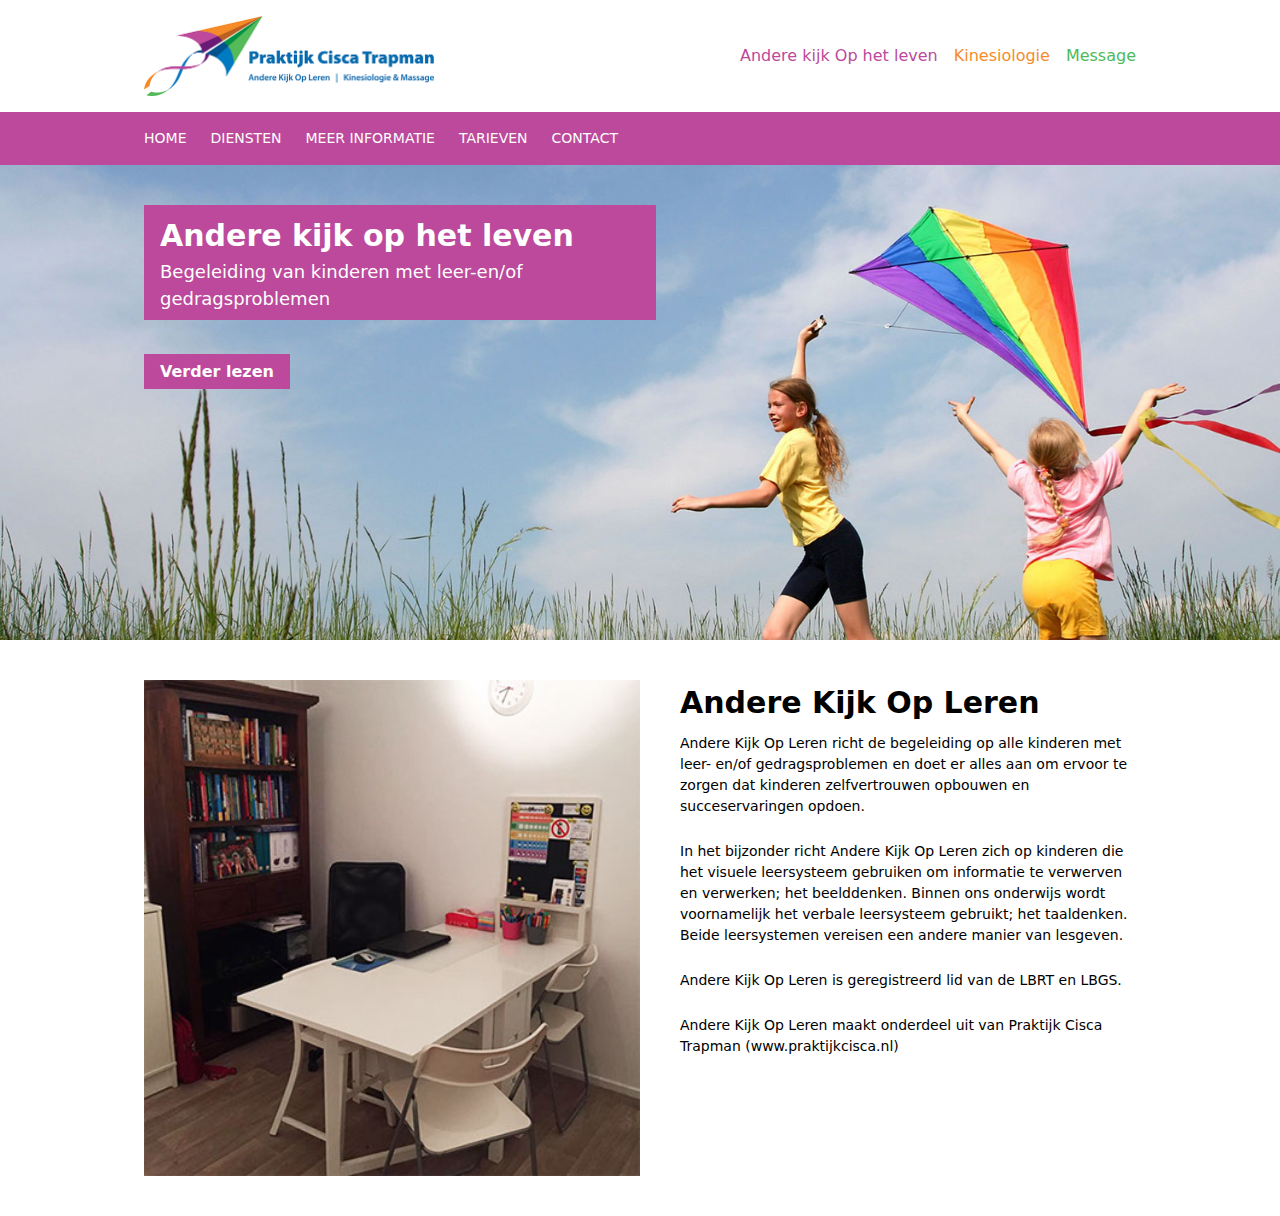
==== index.html @ f5a73669 "index page first sections" ====
<!DOCTYPE html>
<html lang="en">
  <head>
    <meta charset="UTF-8" />
    <meta
      name="viewport"
      content="width=device-width, initial-scale=1.0, maximum-scale=1.0, user-scalable=0"
    />
    <title>Praktijkcisca</title>
    <link rel="stylesheet" href="./css/tailwindcss.css" media="all" />
  </head>
  <body>
    <header class="bg-white">
      <div
        class="px-4 py-4 container mx-auto w-full max-w-screen-lg flex items-center justify-between"
      >
        <a href="#">
          <img class="md:h-20 h-10" src="./img/logo.png" alt="logo" />
        </a>
        <div class="md:hidden block">
          <svg
            class="h-6 w-6 brand_blue"
            fill="none"
            viewBox="0 0 24 24"
            stroke="currentColor"
            class="menu w-6 h-6"
          >
            <path
              stroke-linecap="round"
              stroke-linejoin="round"
              stroke-width="2"
              d="M4 6h16M4 12h16M4 18h16"
            ></path>
          </svg>
        </div>
        <div class="md:flex hidden space-x-4">
          <a class="brand_purple" href="#">Andere kijk Op het leven</a>
          <a class="brand_orange" href="#"> Kinesiologie</a>
          <a class="brand_green" href="#">Message</a>
        </div>
      </div>
      <div class="bg_brand_purple">
        <div
          class="px-4 py-4 md:flex hidden md:space-x-6 container mx-auto max-w-screen-lg text-white text-sm uppercase"
        >
          <span>
            <a href="#">Home</a>
          </span>
          <span>
            <a href="#">Diensten</a>
          </span>
          <span>
            <a href="#">Meer informatie</a>
          </span>
          <span>
            <a href="#">Tarieven</a>
          </span>
          <span>
            <a href="#">Contact</a>
          </span>
        </div>
      </div>
    </header>
    <div
      class="relative bg-cover bg-center"
      style="background-image: url('./img/scollover_img.jpg');"
    >
      <div
        class="pb-64 flex flex-col px-4 container mx-auto w-auto max-w-screen-lg"
      >
        <div
          class="max-w-lg inline-block px-4 py-2 my-10 bg_brand_purple text-white"
        >
          <h1 class="text-2xl md:text-3xl font-semibold">
            Andere kijk op het leven
          </h1>
          <h2 class="text-md md:text-lg">
            Begeleiding van kinderen met leer-en/of gedragsproblemen
          </h2>
        </div>
        <span class="inline-block">
          <a
            class="px-4 py-2 mt-4 bg_brand_purple text-white font-semibold"
            href="#andere-kijk-op-leren"
            >Verder lezen</a
          >
        </span>
      </div>
    </div>

    <section id="andere-kijk-op-leren" class="py-10 bg-white">
      <div class="px-4 md:space-x-10 md:flex container mx-auto max-w-screen-lg">
        <img
          class="md:w-1/2 w-full h-auto flex-shrink-0"
          src="./img/praktijk_bureau.jpg"
          alt="praktijk foto"
        />
        <div class="max-w-lg">
          <h1 class="text-3xl font-semibold">Andere Kijk Op Leren</h1>
          <p class="pt-2 text-sm">
            Andere Kijk Op Leren richt de begeleiding op alle kinderen met leer-
            en/of gedragsproblemen en doet er alles aan om ervoor te zorgen dat
            kinderen zelfvertrouwen opbouwen en succeservaringen opdoen.
          </p>
          <p class="pt-6 text-sm">
            In het bijzonder richt Andere Kijk Op Leren zich op kinderen die het
            visuele leersysteem gebruiken om informatie te verwerven en
            verwerken; het beelddenken. Binnen ons onderwijs wordt voornamelijk
            het verbale leersysteem gebruikt; het taaldenken. Beide leersystemen
            vereisen een andere manier van lesgeven.
          </p>
          <p class="pt-6 text-sm">
            Andere Kijk Op Leren is geregistreerd lid van de LBRT en LBGS.
          </p>
          <p class="pt-6 text-sm">
            Andere Kijk Op Leren maakt onderdeel uit van Praktijk Cisca Trapman
            (www.praktijkcisca.nl)
          </p>
        </div>
      </div>
    </section>
  </body>
</html>
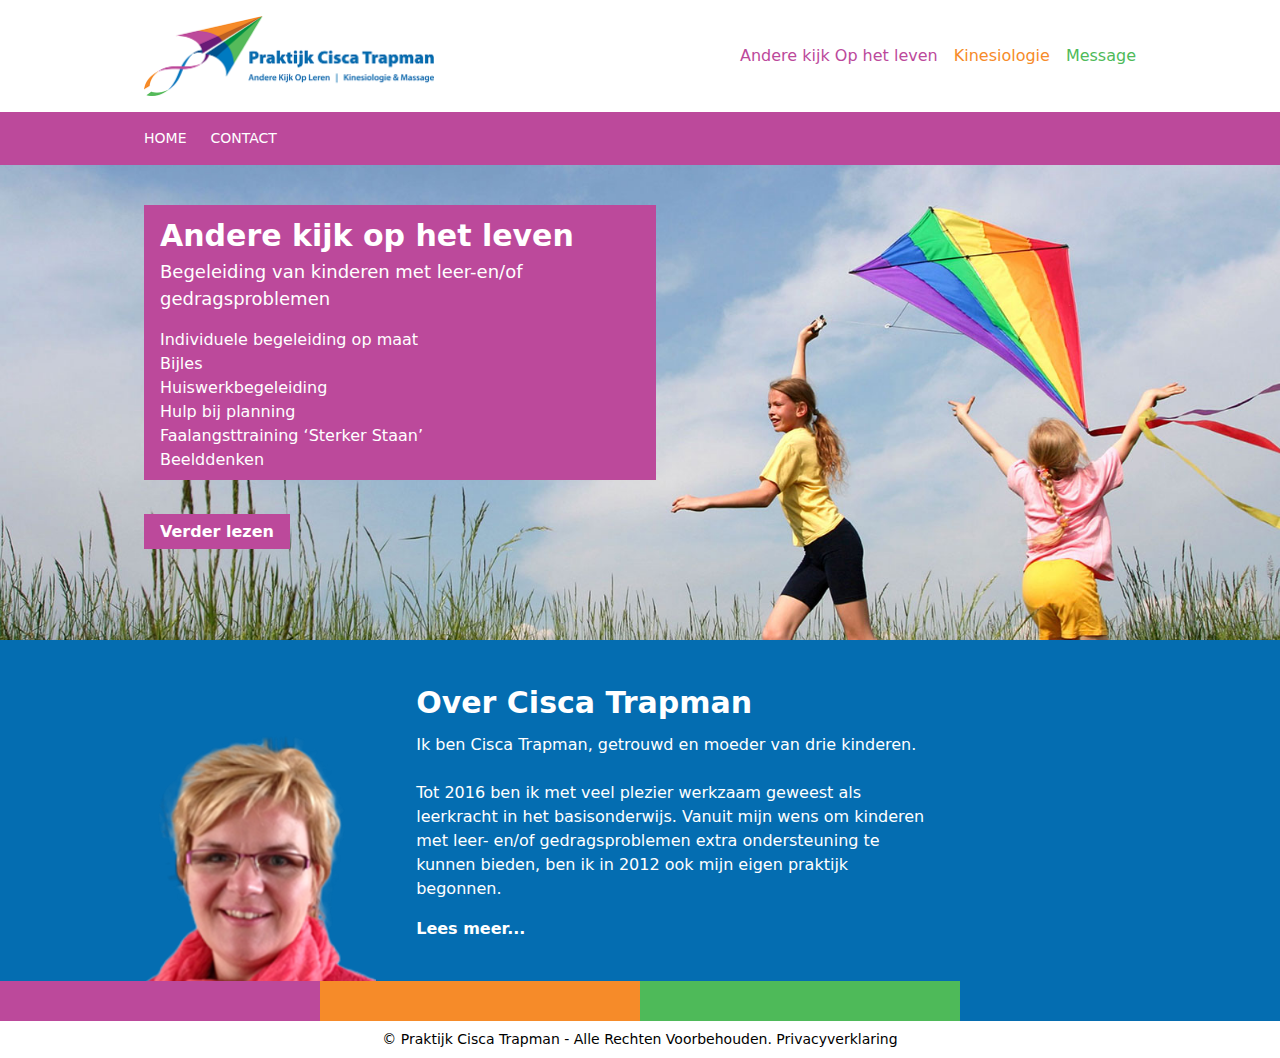
==== commit 27b2f7af: "changes" ====
--- a/index.html
+++ b/index.html
@@ -10,14 +10,14 @@
     <link rel="stylesheet" href="./css/tailwindcss.css" media="all" />
   </head>
   <body>
-    <header class="bg-white">
+    <header class="bg-white relative">
       <div
         class="px-4 py-4 container mx-auto w-full max-w-screen-lg flex items-center justify-between"
       >
-        <a href="#">
+        <a href="#" title="Praktijk Cisca Trapman - home">
           <img class="md:h-20 h-10" src="./img/logo.png" alt="logo" />
         </a>
-        <div class="md:hidden block">
+        <div id="burger" class="md:hidden block cursor-pointer">
           <svg
             class="h-6 w-6 brand_blue"
             fill="none"
@@ -34,9 +34,25 @@
           </svg>
         </div>
         <div class="md:flex hidden space-x-4">
-          <a class="brand_purple" href="#">Andere kijk Op het leven</a>
-          <a class="brand_orange" href="#"> Kinesiologie</a>
-          <a class="brand_green" href="#">Message</a>
+          <a
+            class="brand_purple"
+            href="#"
+            title="Praktijk Cisca Trapman - Andere kijk op het leven"
+            >Andere kijk Op het leven</a
+          >
+          <a
+            class="brand_orange"
+            href="#"
+            title="Praktijk Cisca Trapman - Kinesiologie"
+          >
+            Kinesiologie</a
+          >
+          <a
+            class="brand_green"
+            href="#"
+            title="Praktijk Cisca Trapman - Message"
+            >Message</a
+          >
         </div>
       </div>
       <div class="bg_brand_purple">
@@ -44,80 +60,201 @@
           class="px-4 py-4 md:flex hidden md:space-x-6 container mx-auto max-w-screen-lg text-white text-sm uppercase"
         >
           <span>
-            <a href="#">Home</a>
+            <a href="#" title="Praktijk Cisca Trapman - Home">Home</a>
           </span>
           <span>
-            <a href="#">Diensten</a>
-          </span>
-          <span>
-            <a href="#">Meer informatie</a>
-          </span>
-          <span>
-            <a href="#">Tarieven</a>
-          </span>
-          <span>
-            <a href="#">Contact</a>
+            <a href="#" title="Praktijk Cisca Trapman - Contact">Contact</a>
           </span>
         </div>
       </div>
     </header>
+
+    <!-- menu -->
     <div
-      class="relative bg-cover bg-center"
-      style="background-image: url('./img/scollover_img.jpg');"
+      id="menu"
+      class="px-4 pt-6 space-y-4 mt-16 md:hidden hidden flex-col bg-white absolute inset-x-0 top-0 z-10 font-semibold shadow-lg"
     >
-      <div
-        class="pb-64 flex flex-col px-4 container mx-auto w-auto max-w-screen-lg"
-      >
-        <div
-          class="max-w-lg inline-block px-4 py-2 my-10 bg_brand_purple text-white"
-        >
-          <h1 class="text-2xl md:text-3xl font-semibold">
-            Andere kijk op het leven
-          </h1>
-          <h2 class="text-md md:text-lg">
-            Begeleiding van kinderen met leer-en/of gedragsproblemen
-          </h2>
-        </div>
-        <span class="inline-block">
-          <a
-            class="px-4 py-2 mt-4 bg_brand_purple text-white font-semibold"
-            href="#andere-kijk-op-leren"
-            >Verder lezen</a
-          >
+      <span>
+        <a href="#" title="Praktijk Cisca Trapman - Home">Home</a>
+      </span>
+      <span>
+        <a href="#" title="Praktijk Cisca Trapman - Contact">Contact</a>
+      </span>
+      <div class="-mx-4 flex flex-col">
+        <span class="py-4 px-4 bg_brand_purple text-white">
+          <a href="#">Andere kijk op het leven</a>
         </span>
+        <span class="py-4 px-4 bg_brand_orange text-white">
+          <a href="#">Kinesiologie</a>
+        </span>
+        <span class="py-4 px-4 bg_brand_green text-white">
+          <a href="#">Massage</a>
+        </span>
       </div>
     </div>
 
-    <section id="andere-kijk-op-leren" class="py-10 bg-white">
+    <div
+      class="relative flex-grow-0 bg-cover bg-center"
+      style="
+        background-image: url('./img/scollover_img.jpg');
+        max-height: 475px;
+        height: 475px;
+      "
+    >
+      <div class="pb-64 px-4 container mx-auto w-auto max-w-screen-lg">
+        <div class="slides flex-col">
+          <div
+            class="max-w-lg inline-block px-4 py-2 my-10 bg_brand_purple text-white"
+          >
+            <h1 class="text-2xl md:text-3xl font-semibold">
+              Andere kijk op het leven
+            </h1>
+            <h2 class="text-md md:text-lg">
+              Begeleiding van kinderen met leer-en/of gedragsproblemen
+            </h2>
+            <ul class="mt-4">
+              <li>Individuele begeleiding op maat</li>
+              <li>Bijles</li>
+              <li>Huiswerkbegeleiding</li>
+              <li>Hulp bij planning</li>
+              <li>Faalangsttraining ‘Sterker Staan’</li>
+              <li>Beelddenken</li>
+            </ul>
+          </div>
+          <span class="inline-block">
+            <a
+              class="px-4 py-2 mt-4 bg_brand_purple text-white font-semibold"
+              href="#andere-kijk-op-leren"
+              title="Praktijk Cisca Trapman - Andere kijk op het leren"
+              >Verder lezen</a
+            >
+          </span>
+        </div>
+        <div class="slides flex-col">
+          <div
+            class="max-w-lg inline-block px-4 py-2 my-10 bg_brand_orange text-white"
+          >
+            <h1 class="text-2xl md:text-3xl font-semibold">
+              Kinesiologie
+            </h1>
+            <h2 class="text-md md:text-lg">
+              Met behulp van eenvoudige en pijnloze spiertesten worden
+              onbalansen in het lichaam opgespoord
+            </h2>
+            <ul class="mt-4">
+              <li>Allergieën/intoleranties</li>
+              <li>Opnameproblemen van vitaminen en mineralen</li>
+              <li>Stress</li>
+              <li>Depressiviteit, burn-out</li>
+              <li>FHoogsensitiviteit</li>
+            </ul>
+          </div>
+          <span class="inline-block">
+            <a
+              class="px-4 py-2 mt-4 bg_brand_orange text-white font-semibold"
+              href="#Kinesiologie"
+              title="Praktijk Cisca Trapman - Andere kijk op het leren"
+              >Verder lezen</a
+            >
+          </span>
+        </div>
+        <div class="slides flex-col">
+          <div
+            class="max-w-lg inline-block px-4 py-2 my-10 bg_brand_green text-white"
+          >
+            <h1 class="text-2xl md:text-3xl font-semibold">
+              Massage
+            </h1>
+            <h2 class="text-md md:text-lg">
+              Het verminderdt stress en stimuleert het geluksgevoel
+            </h2>
+            <ul class="mt-4">
+              <li>Rug-, nek- en schoudermassage</li>
+              <li>Ontspanningsmassage</li>
+              <li>Holistische massage</li>
+              <li>Hotstone massage</li>
+              <li>Bindweefselmassage</li>
+              <li>Acupressuur</li>
+            </ul>
+          </div>
+          <span class="inline-block">
+            <a
+              class="px-4 py-2 mt-4 bg_brand_green text-white font-semibold"
+              href="#Massage"
+              title="Praktijk Cisca Trapman - Andere kijk op het leren"
+              >Verder lezen</a
+            >
+          </span>
+        </div>
+      </div>
+    </div>
+
+    <section id="Over-Cisca-Trapman" class="py-10 bg_brand_blue">
       <div class="px-4 md:space-x-10 md:flex container mx-auto max-w-screen-lg">
         <img
-          class="md:w-1/2 w-full h-auto flex-shrink-0"
-          src="./img/praktijk_bureau.jpg"
+          class="md:-mb-10 mb-0 sm:mx-0 mx-auto h-64 mt-auto flex-shrink-0"
+          src="./img/cisca.png"
           alt="praktijk foto"
         />
-        <div class="max-w-lg">
-          <h1 class="text-3xl font-semibold">Andere Kijk Op Leren</h1>
-          <p class="pt-2 text-sm">
-            Andere Kijk Op Leren richt de begeleiding op alle kinderen met leer-
-            en/of gedragsproblemen en doet er alles aan om ervoor te zorgen dat
-            kinderen zelfvertrouwen opbouwen en succeservaringen opdoen.
+        <div class="max-w-lg text-white">
+          <h1 class="text-3xl font-semibold">Over Cisca Trapman</h1>
+          <p class="pt-2">
+            Ik ben Cisca Trapman, getrouwd en moeder van drie kinderen.
           </p>
-          <p class="pt-6 text-sm">
-            In het bijzonder richt Andere Kijk Op Leren zich op kinderen die het
-            visuele leersysteem gebruiken om informatie te verwerven en
-            verwerken; het beelddenken. Binnen ons onderwijs wordt voornamelijk
-            het verbale leersysteem gebruikt; het taaldenken. Beide leersystemen
-            vereisen een andere manier van lesgeven.
+          <p class="pt-6">
+            Tot 2016 ben ik met veel plezier werkzaam geweest als leerkracht in
+            het basisonderwijs. Vanuit mijn wens om kinderen met leer- en/of
+            gedragsproblemen extra ondersteuning te kunnen bieden, ben ik in
+            2012 ook mijn eigen praktijk begonnen.
           </p>
-          <p class="pt-6 text-sm">
-            Andere Kijk Op Leren is geregistreerd lid van de LBRT en LBGS.
-          </p>
-          <p class="pt-6 text-sm">
-            Andere Kijk Op Leren maakt onderdeel uit van Praktijk Cisca Trapman
-            (www.praktijkcisca.nl)
-          </p>
+
+          <a class="block mt-4 font-semibold" href="#">Lees meer...</a>
         </div>
       </div>
     </section>
+    <footer class="bg-white">
+      <div class="flex w-full">
+        <div class="flex-grow w-20 h-10 bg_brand_purple"></div>
+        <div class="flex-grow w-20 h-10 bg_brand_orange"></div>
+        <div class="flex-grow w-20 h-10 bg_brand_green"></div>
+        <div class="flex-grow w-20 h-10 bg_brand_blue"></div>
+      </div>
+      <div class="px-4 py-2 text-center text-sm">
+        © Praktijk Cisca Trapman - Alle Rechten Voorbehouden. Privacyverklaring
+      </div>
+    </footer>
+    <script type="text/javascript">
+      const burger = document.getElementById("burger");
+      const menu = document.getElementById("menu");
+      burger.addEventListener("click", ShowMenu);
+      function ShowMenu() {
+        if (menu.classList.contains("hidden")) {
+          menu.classList.remove("hidden");
+          menu.classList.add("flex");
+        } else {
+          menu.classList.remove("flex");
+          menu.classList.add("hidden");
+        }
+      }
+      let slideIndex = null;
+
+      showSlides();
+      function showSlides() {
+        var i;
+        var slides = document.getElementsByClassName("slides");
+        for (i = 0; i < slides.length; i++) {
+          slides[i].classList.remove("flex");
+          slides[i].classList.add("hidden");
+        }
+        slideIndex++;
+        if (slideIndex > slides.length) {
+          slideIndex = 1;
+        }
+
+        slides[slideIndex - 1].classList.remove("hidden");
+        slides[slideIndex - 1].classList.add("flex");
+        setTimeout(showSlides, 10000);
+      }
+    </script>
   </body>
 </html>
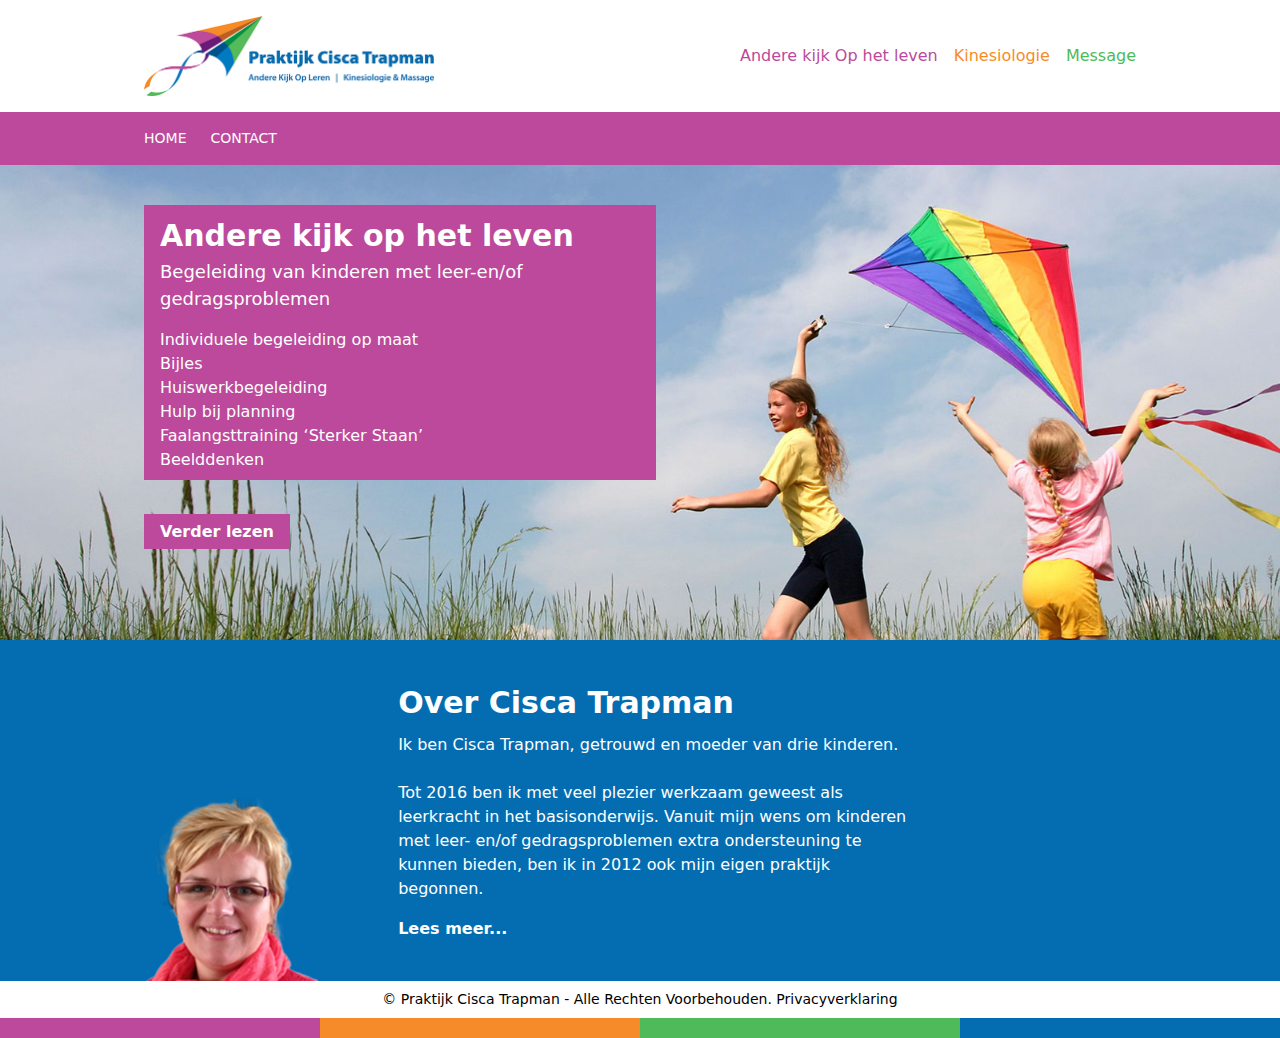
==== commit b23a1c65: "show mobile contact" ====
--- a/index.html
+++ b/index.html
@@ -10,6 +10,12 @@
     <link rel="stylesheet" href="./css/tailwindcss.css" media="all" />
   </head>
   <body>
+    <div
+      class="md:hidden px-4 py-4 bg_brand_blue text-white font-bold text-center"
+    >
+      <h3 class="text-lg font-semibold">Direct contact opnemen:</h3>
+      <a href="#">06 - 12345678</a>
+    </div>
     <header class="bg-white relative">
       <div
         class="px-4 py-4 container mx-auto w-full max-w-screen-lg flex items-center justify-between"
@@ -67,31 +73,29 @@
           </span>
         </div>
       </div>
+      <div
+        id="menu"
+        class="px-4 pt-6 space-y-4 mt-16 md:hidden hidden flex-col bg-white absolute inset-x-0 top-0 z-10 font-semibold shadow-lg"
+      >
+        <span>
+          <a href="#" title="Praktijk Cisca Trapman - Home">Home</a>
+        </span>
+        <span>
+          <a href="#" title="Praktijk Cisca Trapman - Contact">Contact</a>
+        </span>
+        <div class="-mx-4 flex flex-col">
+          <span class="py-4 px-4 bg_brand_purple text-white">
+            <a href="#">Andere kijk op het leven</a>
+          </span>
+          <span class="py-4 px-4 bg_brand_orange text-white">
+            <a href="#">Kinesiologie</a>
+          </span>
+          <span class="py-4 px-4 bg_brand_green text-white">
+            <a href="#">Massage</a>
+          </span>
+        </div>
+      </div>
     </header>
-
-    <!-- menu -->
-    <div
-      id="menu"
-      class="px-4 pt-6 space-y-4 mt-16 md:hidden hidden flex-col bg-white absolute inset-x-0 top-0 z-10 font-semibold shadow-lg"
-    >
-      <span>
-        <a href="#" title="Praktijk Cisca Trapman - Home">Home</a>
-      </span>
-      <span>
-        <a href="#" title="Praktijk Cisca Trapman - Contact">Contact</a>
-      </span>
-      <div class="-mx-4 flex flex-col">
-        <span class="py-4 px-4 bg_brand_purple text-white">
-          <a href="#">Andere kijk op het leven</a>
-        </span>
-        <span class="py-4 px-4 bg_brand_orange text-white">
-          <a href="#">Kinesiologie</a>
-        </span>
-        <span class="py-4 px-4 bg_brand_green text-white">
-          <a href="#">Massage</a>
-        </span>
-      </div>
-    </div>
 
     <div
       class="relative flex-grow-0 bg-cover bg-center"
@@ -190,9 +194,9 @@
     </div>
 
     <section id="Over-Cisca-Trapman" class="py-10 bg_brand_blue">
-      <div class="px-4 md:space-x-10 md:flex container mx-auto max-w-screen-lg">
+      <div class="px-4 md:space-x-20 md:flex container mx-auto max-w-screen-lg">
         <img
-          class="md:-mb-10 mb-0 sm:mx-0 mx-auto h-64 mt-auto flex-shrink-0"
+          class="md:-mb-10 mb-0 sm:mx-0 mx-auto h-48 mt-auto flex-shrink-0"
           src="./img/cisca.png"
           alt="praktijk foto"
         />
@@ -213,14 +217,14 @@
       </div>
     </section>
     <footer class="bg-white">
-      <div class="flex w-full">
-        <div class="flex-grow w-20 h-10 bg_brand_purple"></div>
-        <div class="flex-grow w-20 h-10 bg_brand_orange"></div>
-        <div class="flex-grow w-20 h-10 bg_brand_green"></div>
-        <div class="flex-grow w-20 h-10 bg_brand_blue"></div>
-      </div>
       <div class="px-4 py-2 text-center text-sm">
         © Praktijk Cisca Trapman - Alle Rechten Voorbehouden. Privacyverklaring
+      </div>
+      <div class="flex w-full">
+        <div class="flex-grow w-20 h-5 bg_brand_purple"></div>
+        <div class="flex-grow w-20 h-5 bg_brand_orange"></div>
+        <div class="flex-grow w-20 h-5 bg_brand_green"></div>
+        <div class="flex-grow w-20 h-5 bg_brand_blue"></div>
       </div>
     </footer>
     <script type="text/javascript">
